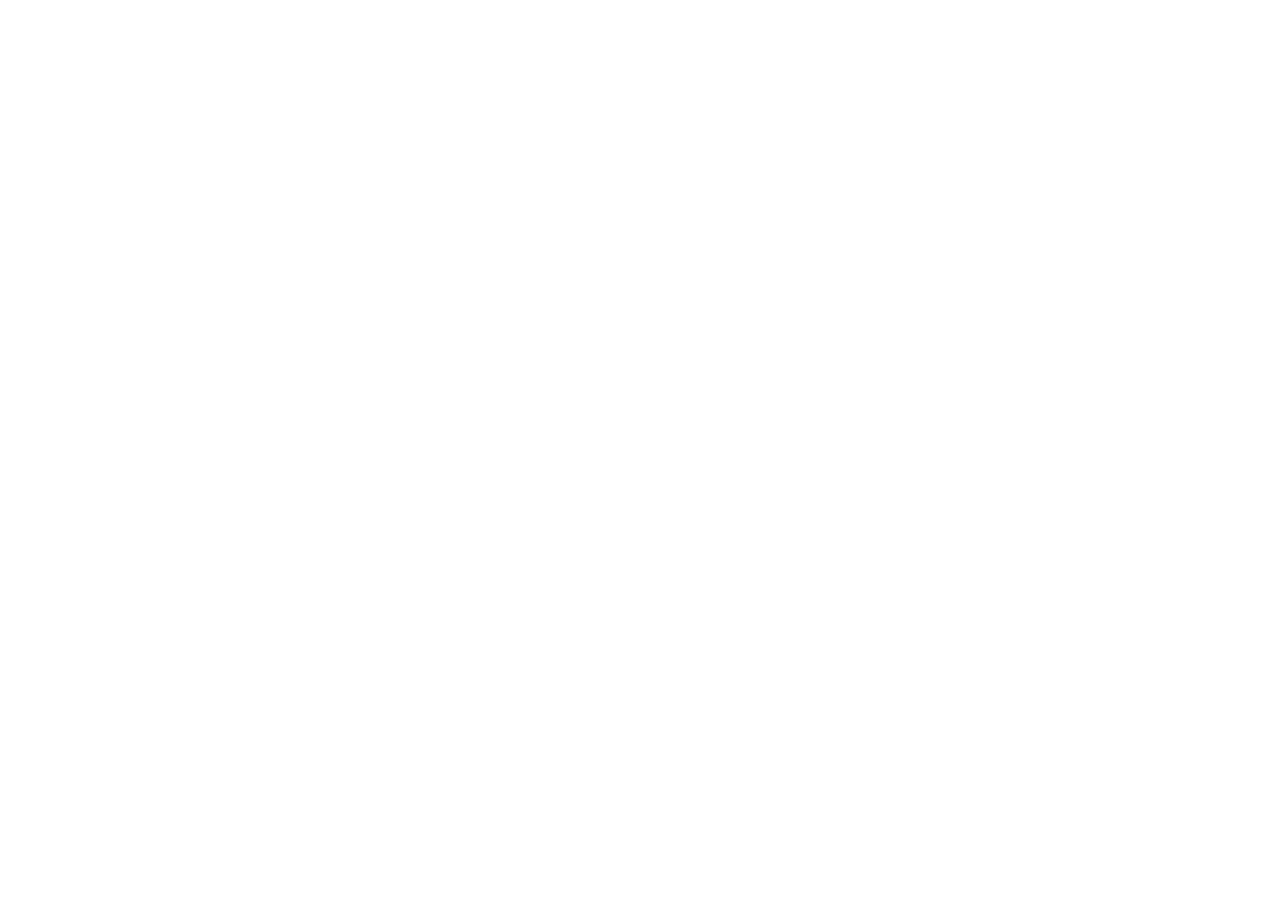
==== login.html @ aea5f0c6 "初始化项目" ====
<!DOCTYPE html>
<html lang="en">

<head>
    <meta charset="UTF-8">
    <meta http-equiv="X-UA-Compatible" content="IE=edge">
    <meta name="viewport" content="width=device-width, initial-scale=1.0">
    <title>登录</title>
</head>

<body>

</body>

</html>
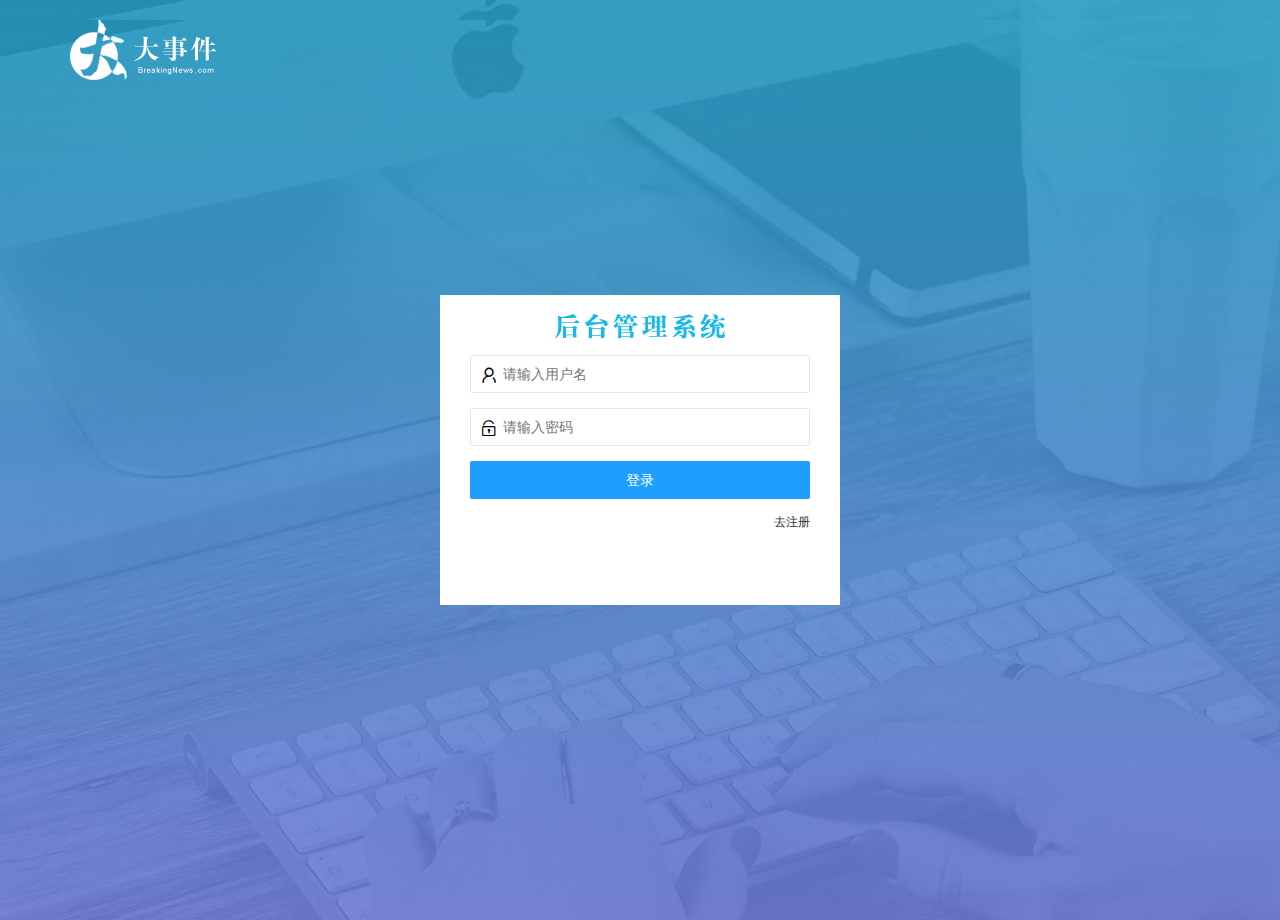
==== commit bdfb23e7: "完成了注册和登录开发" ====
--- a/login.html
+++ b/login.html
@@ -5,11 +5,89 @@
     <meta charset="UTF-8">
     <meta http-equiv="X-UA-Compatible" content="IE=edge">
     <meta name="viewport" content="width=device-width, initial-scale=1.0">
-    <title>登录</title>
+    <title>大事件-登录/注册</title>
+    <!-- 导入 layui 的样式表。就可以使用Layui的组件和样式了 -->
+    <link rel="stylesheet" href="./assets/lib/layui/css/layui.css" />
+    <link rel="stylesheet" href="./assets/css/login.css" />
+
+    <!-- 导入 Layui 的js文件，使得表单项中输入内容不符合要求时，有layui的提示效果。注意导入的顺序，因为login.js是自己的js，可能会用到layui.js中的属性，所以自己的js在最后的导入 -->
+    <script src="./assets/lib/layui/layui.all.js"></script>
+    <script src="./assets/lib/jquery.js"></script>
+    <!-- 导入自己封装的 baseAPI.js  -->
+    <script src="./assets/js/baseAPI.js"></script>
+    <script src="./assets/js/login.js"></script>
 </head>
 
 <body>
+    <!-- 顶部“大事件logo”区 -->
+    <div class="layui-main">
+        <img src="./assets/images/logo.png" alt="" />
+    </div>
 
+    <!-- 登录&注册框 -->
+    <div class="loginAndReg">
+        <!-- 头部“后台管理系统”logo图片 -->
+        <div class="title-box">
+            <img src="./assets/images/login_title.png" alt="">
+        </div>
+
+        <!-- 登录框的div -->
+        <div class="login-box">
+            <!-- 表单区：登录盒子、注册盒子 -->
+            <form class="layui-form" id="form_login">
+                <!-- 用户名 -->
+                <div class="layui-form-item">
+                    <i class="layui-icon layui-icon-username" style="font-size: 18px;"></i>
+                    <input type="text" name="username" required lay-verify="required" placeholder="请输入用户名" class="layui-input">
+                </div>
+                <!-- 密码 -->
+                <div class="layui-form-item">
+                    <i class="layui-icon layui-icon-password" style="font-size: 18px;"></i>
+                    <input type="password" name="password" required lay-verify="required|pwd" placeholder="请输入密码" class="layui-input">
+                </div>
+                <!-- 登录按钮 -->
+                <div class="layui-form-item">
+                    <button class="layui-btn layui-btn-fluid layui-bg-blue" lay-submit lay-filter="formDemo">登录</button>
+                </div>
+                <!-- “去注册”的跳转链接 -->
+                <div class="layui-form-item links">
+                    <a href="javascript:;" class="reg">去注册</a>
+                </div>
+            </form>
+        </div>
+
+        <!-- 注册框的div，默认情况下是隐藏的 -->
+        <div class="register-box">
+            <!-- 表单区：登录盒子、注册盒子 -->
+            <form class="layui-form" id="form_reg">
+                <!-- 用户名 -->
+                <div class="layui-form-item">
+                    <i class="layui-icon layui-icon-username" style="font-size: 18px;"></i>
+                    <input type="text" name="username" required lay-verify="required" placeholder="请输入用户名" class="layui-input">
+                </div>
+                <!-- 密码 -->
+                <div class="layui-form-item">
+                    <i class="layui-icon layui-icon-password" style="font-size: 18px;"></i>
+                    <input type="password" name="password" required lay-verify="required|pwd" placeholder="请输入密码" class="layui-input">
+                </div>
+                <!-- 确认密码 -->
+                <div class="layui-form-item">
+                    <i class="layui-icon layui-icon-password" style="font-size: 18px;"></i>
+                    <input type="password" name="repassword" required lay-verify="required|pwd|repwd" placeholder="请再次输入密码" class="layui-input">
+                </div>
+                <!-- 注册按钮 -->
+                <div class="layui-form-item">
+                    <button class="layui-btn layui-btn-fluid layui-bg-blue" lay-submit lay-filter="formDemo">注册</button>
+                </div>
+                <!-- “去登录”的跳转链接 -->
+                <div class="layui-form-item links">
+                    <a href="javascript:;" class="login">去登录</a>
+                </div>
+            </form>
+        </div>
+
+
+    </div>
 </body>
 
 </html>--- a/assets/lib/layui/css/layui.css
+++ b/assets/lib/layui/css/layui.css
@@ -0,0 +1,2 @@
+/** layui-v2.5.5 MIT License By https://www.layui.com */
+ .layui-inline,img{display:inline-block;vertical-align:middle}h1,h2,h3,h4,h5,h6{font-weight:400}.layui-edge,.layui-header,.layui-inline,.layui-main{position:relative}.layui-body,.layui-edge,.layui-elip{overflow:hidden}.layui-btn,.layui-edge,.layui-inline,img{vertical-align:middle}.layui-btn,.layui-disabled,.layui-icon,.layui-unselect{-moz-user-select:none;-webkit-user-select:none;-ms-user-select:none}.layui-elip,.layui-form-checkbox span,.layui-form-pane .layui-form-label{text-overflow:ellipsis;white-space:nowrap}.layui-breadcrumb,.layui-tree-btnGroup{visibility:hidden}blockquote,body,button,dd,div,dl,dt,form,h1,h2,h3,h4,h5,h6,input,li,ol,p,pre,td,textarea,th,ul{margin:0;padding:0;-webkit-tap-highlight-color:rgba(0,0,0,0)}a:active,a:hover{outline:0}img{border:none}li{list-style:none}table{border-collapse:collapse;border-spacing:0}h4,h5,h6{font-size:100%}button,input,optgroup,option,select,textarea{font-family:inherit;font-size:inherit;font-style:inherit;font-weight:inherit;outline:0}pre{white-space:pre-wrap;white-space:-moz-pre-wrap;white-space:-pre-wrap;white-space:-o-pre-wrap;word-wrap:break-word}body{line-height:24px;font:14px Helvetica Neue,Helvetica,PingFang SC,Tahoma,Arial,sans-serif}hr{height:1px;margin:10px 0;border:0;clear:both}a{color:#333;text-decoration:none}a:hover{color:#777}a cite{font-style:normal;*cursor:pointer}.layui-border-box,.layui-border-box *{box-sizing:border-box}.layui-box,.layui-box *{box-sizing:content-box}.layui-clear{clear:both;*zoom:1}.layui-clear:after{content:'\20';clear:both;*zoom:1;display:block;height:0}.layui-inline{*display:inline;*zoom:1}.layui-edge{display:inline-block;width:0;height:0;border-width:6px;border-style:dashed;border-color:transparent}.layui-edge-top{top:-4px;border-bottom-color:#999;border-bottom-style:solid}.layui-edge-right{border-left-color:#999;border-left-style:solid}.layui-edge-bottom{top:2px;border-top-color:#999;border-top-style:solid}.layui-edge-left{border-right-color:#999;border-right-style:solid}.layui-disabled,.layui-disabled:hover{color:#d2d2d2!important;cursor:not-allowed!important}.layui-circle{border-radius:100%}.layui-show{display:block!important}.layui-hide{display:none!important}@font-face{font-family:layui-icon;src:url(../font/iconfont.eot?v=250);src:url(../font/iconfont.eot?v=250#iefix) format('embedded-opentype'),url(../font/iconfont.woff2?v=250) format('woff2'),url(../font/iconfont.woff?v=250) format('woff'),url(../font/iconfont.ttf?v=250) format('truetype'),url(../font/iconfont.svg?v=250#layui-icon) format('svg')}.layui-icon{font-family:layui-icon!important;font-size:16px;font-style:normal;-webkit-font-smoothing:antialiased;-moz-osx-font-smoothing:grayscale}.layui-icon-reply-fill:before{content:"\e611"}.layui-icon-set-fill:before{content:"\e614"}.layui-icon-menu-fill:before{content:"\e60f"}.layui-icon-search:before{content:"\e615"}.layui-icon-share:before{content:"\e641"}.layui-icon-set-sm:before{content:"\e620"}.layui-icon-engine:before{content:"\e628"}.layui-icon-close:before{content:"\1006"}.layui-icon-close-fill:before{content:"\1007"}.layui-icon-chart-screen:before{content:"\e629"}.layui-icon-star:before{content:"\e600"}.layui-icon-circle-dot:before{content:"\e617"}.layui-icon-chat:before{content:"\e606"}.layui-icon-release:before{content:"\e609"}.layui-icon-list:before{content:"\e60a"}.layui-icon-chart:before{content:"\e62c"}.layui-icon-ok-circle:before{content:"\1005"}.layui-icon-layim-theme:before{content:"\e61b"}.layui-icon-table:before{content:"\e62d"}.layui-icon-right:before{content:"\e602"}.layui-icon-left:before{content:"\e603"}.layui-icon-cart-simple:before{content:"\e698"}.layui-icon-face-cry:before{content:"\e69c"}.layui-icon-face-smile:before{content:"\e6af"}.layui-icon-survey:before{content:"\e6b2"}.layui-icon-tree:before{content:"\e62e"}.layui-icon-upload-circle:before{content:"\e62f"}.layui-icon-add-circle:before{content:"\e61f"}.layui-icon-download-circle:before{content:"\e601"}.layui-icon-templeate-1:before{content:"\e630"}.layui-icon-util:before{content:"\e631"}.layui-icon-face-surprised:before{content:"\e664"}.layui-icon-edit:before{content:"\e642"}.layui-icon-speaker:before{content:"\e645"}.layui-icon-down:before{content:"\e61a"}.layui-icon-file:before{content:"\e621"}.layui-icon-layouts:before{content:"\e632"}.layui-icon-rate-half:before{content:"\e6c9"}.layui-icon-add-circle-fine:before{content:"\e608"}.layui-icon-prev-circle:before{content:"\e633"}.layui-icon-read:before{content:"\e705"}.layui-icon-404:before{content:"\e61c"}.layui-icon-carousel:before{content:"\e634"}.layui-icon-help:before{content:"\e607"}.layui-icon-code-circle:before{content:"\e635"}.layui-icon-water:before{content:"\e636"}.layui-icon-username:before{content:"\e66f"}.layui-icon-find-fill:before{content:"\e670"}.layui-icon-about:before{content:"\e60b"}.layui-icon-location:before{content:"\e715"}.layui-icon-up:before{content:"\e619"}.layui-icon-pause:before{content:"\e651"}.layui-icon-date:before{content:"\e637"}.layui-icon-layim-uploadfile:before{content:"\e61d"}.layui-icon-delete:before{content:"\e640"}.layui-icon-play:before{content:"\e652"}.layui-icon-top:before{content:"\e604"}.layui-icon-friends:before{content:"\e612"}.layui-icon-refresh-3:before{content:"\e9aa"}.layui-icon-ok:before{content:"\e605"}.layui-icon-layer:before{content:"\e638"}.layui-icon-face-smile-fine:before{content:"\e60c"}.layui-icon-dollar:before{content:"\e659"}.layui-icon-group:before{content:"\e613"}.layui-icon-layim-download:before{content:"\e61e"}.layui-icon-picture-fine:before{content:"\e60d"}.layui-icon-link:before{content:"\e64c"}.layui-icon-diamond:before{content:"\e735"}.layui-icon-log:before{content:"\e60e"}.layui-icon-rate-solid:before{content:"\e67a"}.layui-icon-fonts-del:before{content:"\e64f"}.layui-icon-unlink:before{content:"\e64d"}.layui-icon-fonts-clear:before{content:"\e639"}.layui-icon-triangle-r:before{content:"\e623"}.layui-icon-circle:before{content:"\e63f"}.layui-icon-radio:before{content:"\e643"}.layui-icon-align-center:before{content:"\e647"}.layui-icon-align-right:before{content:"\e648"}.layui-icon-align-left:before{content:"\e649"}.layui-icon-loading-1:before{content:"\e63e"}.layui-icon-return:before{content:"\e65c"}.layui-icon-fonts-strong:before{content:"\e62b"}.layui-icon-upload:before{content:"\e67c"}.layui-icon-dialogue:before{content:"\e63a"}.layui-icon-video:before{content:"\e6ed"}.layui-icon-headset:before{content:"\e6fc"}.layui-icon-cellphone-fine:before{content:"\e63b"}.layui-icon-add-1:before{content:"\e654"}.layui-icon-face-smile-b:before{content:"\e650"}.layui-icon-fonts-html:before{content:"\e64b"}.layui-icon-form:before{content:"\e63c"}.layui-icon-cart:before{content:"\e657"}.layui-icon-camera-fill:before{content:"\e65d"}.layui-icon-tabs:before{content:"\e62a"}.layui-icon-fonts-code:before{content:"\e64e"}.layui-icon-fire:before{content:"\e756"}.layui-icon-set:before{content:"\e716"}.layui-icon-fonts-u:before{content:"\e646"}.layui-icon-triangle-d:before{content:"\e625"}.layui-icon-tips:before{content:"\e702"}.layui-icon-picture:before{content:"\e64a"}.layui-icon-more-vertical:before{content:"\e671"}.layui-icon-flag:before{content:"\e66c"}.layui-icon-loading:before{content:"\e63d"}.layui-icon-fonts-i:before{content:"\e644"}.layui-icon-refresh-1:before{content:"\e666"}.layui-icon-rmb:before{content:"\e65e"}.layui-icon-home:before{content:"\e68e"}.layui-icon-user:before{content:"\e770"}.layui-icon-notice:before{content:"\e667"}.layui-icon-login-weibo:before{content:"\e675"}.layui-icon-voice:before{content:"\e688"}.layui-icon-upload-drag:before{content:"\e681"}.layui-icon-login-qq:before{content:"\e676"}.layui-icon-snowflake:before{content:"\e6b1"}.layui-icon-file-b:before{content:"\e655"}.layui-icon-template:before{content:"\e663"}.layui-icon-auz:before{content:"\e672"}.layui-icon-console:before{content:"\e665"}.layui-icon-app:before{content:"\e653"}.layui-icon-prev:before{content:"\e65a"}.layui-icon-website:before{content:"\e7ae"}.layui-icon-next:before{content:"\e65b"}.layui-icon-component:before{content:"\e857"}.layui-icon-more:before{content:"\e65f"}.layui-icon-login-wechat:before{content:"\e677"}.layui-icon-shrink-right:before{content:"\e668"}.layui-icon-spread-left:before{content:"\e66b"}.layui-icon-camera:before{content:"\e660"}.layui-icon-note:before{content:"\e66e"}.layui-icon-refresh:before{content:"\e669"}.layui-icon-female:before{content:"\e661"}.layui-icon-male:before{content:"\e662"}.layui-icon-password:before{content:"\e673"}.layui-icon-senior:before{content:"\e674"}.layui-icon-theme:before{content:"\e66a"}.layui-icon-tread:before{content:"\e6c5"}.layui-icon-praise:before{content:"\e6c6"}.layui-icon-star-fill:before{content:"\e658"}.layui-icon-rate:before{content:"\e67b"}.layui-icon-template-1:before{content:"\e656"}.layui-icon-vercode:before{content:"\e679"}.layui-icon-cellphone:before{content:"\e678"}.layui-icon-screen-full:before{content:"\e622"}.layui-icon-screen-restore:before{content:"\e758"}.layui-icon-cols:before{content:"\e610"}.layui-icon-export:before{content:"\e67d"}.layui-icon-print:before{content:"\e66d"}.layui-icon-slider:before{content:"\e714"}.layui-icon-addition:before{content:"\e624"}.layui-icon-subtraction:before{content:"\e67e"}.layui-icon-service:before{content:"\e626"}.layui-icon-transfer:before{content:"\e691"}.layui-main{width:1140px;margin:0 auto}.layui-header{z-index:1000;height:60px}.layui-header a:hover{transition:all .5s;-webkit-transition:all .5s}.layui-side{position:fixed;left:0;top:0;bottom:0;z-index:999;width:200px;overflow-x:hidden}.layui-side-scroll{position:relative;width:220px;height:100%;overflow-x:hidden}.layui-body{position:absolute;left:200px;right:0;top:0;bottom:0;z-index:998;width:auto;overflow-y:auto;box-sizing:border-box}.layui-layout-body{overflow:hidden}.layui-layout-admin .layui-header{background-color:#23262E}.layui-layout-admin .layui-side{top:60px;width:200px;overflow-x:hidden}.layui-layout-admin .layui-body{position:fixed;top:60px;bottom:44px}.layui-layout-admin .layui-main{width:auto;margin:0 15px}.layui-layout-admin .layui-footer{position:fixed;left:200px;right:0;bottom:0;height:44px;line-height:44px;padding:0 15px;background-color:#eee}.layui-layout-admin .layui-logo{position:absolute;left:0;top:0;width:200px;height:100%;line-height:60px;text-align:center;color:#009688;font-size:16px}.layui-layout-admin .layui-header .layui-nav{background:0 0}.layui-layout-left{position:absolute!important;left:200px;top:0}.layui-layout-right{position:absolute!important;right:0;top:0}.layui-container{position:relative;margin:0 auto;padding:0 15px;box-sizing:border-box}.layui-fluid{position:relative;margin:0 auto;padding:0 15px}.layui-row:after,.layui-row:before{content:'';display:block;clear:both}.layui-col-lg1,.layui-col-lg10,.layui-col-lg11,.layui-col-lg12,.layui-col-lg2,.layui-col-lg3,.layui-col-lg4,.layui-col-lg5,.layui-col-lg6,.layui-col-lg7,.layui-col-lg8,.layui-col-lg9,.layui-col-md1,.layui-col-md10,.layui-col-md11,.layui-col-md12,.layui-col-md2,.layui-col-md3,.layui-col-md4,.layui-col-md5,.layui-col-md6,.layui-col-md7,.layui-col-md8,.layui-col-md9,.layui-col-sm1,.layui-col-sm10,.layui-col-sm11,.layui-col-sm12,.layui-col-sm2,.layui-col-sm3,.layui-col-sm4,.layui-col-sm5,.layui-col-sm6,.layui-col-sm7,.layui-col-sm8,.layui-col-sm9,.layui-col-xs1,.layui-col-xs10,.layui-col-xs11,.layui-col-xs12,.layui-col-xs2,.layui-col-xs3,.layui-col-xs4,.layui-col-xs5,.layui-col-xs6,.layui-col-xs7,.layui-col-xs8,.layui-col-xs9{position:relative;display:block;box-sizing:border-box}.layui-col-xs1,.layui-col-xs10,.layui-col-xs11,.layui-col-xs12,.layui-col-xs2,.layui-col-xs3,.layui-col-xs4,.layui-col-xs5,.layui-col-xs6,.layui-col-xs7,.layui-col-xs8,.layui-col-xs9{float:left}.layui-col-xs1{width:8.33333333%}.layui-col-xs2{width:16.66666667%}.layui-col-xs3{width:25%}.layui-col-xs4{width:33.33333333%}.layui-col-xs5{width:41.66666667%}.layui-col-xs6{width:50%}.layui-col-xs7{width:58.33333333%}.layui-col-xs8{width:66.66666667%}.layui-col-xs9{width:75%}.layui-col-xs10{width:83.33333333%}.layui-col-xs11{width:91.66666667%}.layui-col-xs12{width:100%}.layui-col-xs-offset1{margin-left:8.33333333%}.layui-col-xs-offset2{margin-left:16.66666667%}.layui-col-xs-offset3{margin-left:25%}.layui-col-xs-offset4{margin-left:33.33333333%}.layui-col-xs-offset5{margin-left:41.66666667%}.layui-col-xs-offset6{margin-left:50%}.layui-col-xs-offset7{margin-left:58.33333333%}.layui-col-xs-offset8{margin-left:66.66666667%}.layui-col-xs-offset9{margin-left:75%}.layui-col-xs-offset10{margin-left:83.33333333%}.layui-col-xs-offset11{margin-left:91.66666667%}.layui-col-xs-offset12{margin-left:100%}@media screen and (max-width:768px){.layui-hide-xs{display:none!important}.layui-show-xs-block{display:block!important}.layui-show-xs-inline{display:inline!important}.layui-show-xs-inline-block{display:inline-block!important}}@media screen and (min-width:768px){.layui-container{width:750px}.layui-hide-sm{display:none!important}.layui-show-sm-block{display:block!important}.layui-show-sm-inline{display:inline!important}.layui-show-sm-inline-block{display:inline-block!important}.layui-col-sm1,.layui-col-sm10,.layui-col-sm11,.layui-col-sm12,.layui-col-sm2,.layui-col-sm3,.layui-col-sm4,.layui-col-sm5,.layui-col-sm6,.layui-col-sm7,.layui-col-sm8,.layui-col-sm9{float:left}.layui-col-sm1{width:8.33333333%}.layui-col-sm2{width:16.66666667%}.layui-col-sm3{width:25%}.layui-col-sm4{width:33.33333333%}.layui-col-sm5{width:41.66666667%}.layui-col-sm6{width:50%}.layui-col-sm7{width:58.33333333%}.layui-col-sm8{width:66.66666667%}.layui-col-sm9{width:75%}.layui-col-sm10{width:83.33333333%}.layui-col-sm11{width:91.66666667%}.layui-col-sm12{width:100%}.layui-col-sm-offset1{margin-left:8.33333333%}.layui-col-sm-offset2{margin-left:16.66666667%}.layui-col-sm-offset3{margin-left:25%}.layui-col-sm-offset4{margin-left:33.33333333%}.layui-col-sm-offset5{margin-left:41.66666667%}.layui-col-sm-offset6{margin-left:50%}.layui-col-sm-offset7{margin-left:58.33333333%}.layui-col-sm-offset8{margin-left:66.66666667%}.layui-col-sm-offset9{margin-left:75%}.layui-col-sm-offset10{margin-left:83.33333333%}.layui-col-sm-offset11{margin-left:91.66666667%}.layui-col-sm-offset12{margin-left:100%}}@media screen and (min-width:992px){.layui-container{width:970px}.layui-hide-md{display:none!important}.layui-show-md-block{display:block!important}.layui-show-md-inline{display:inline!important}.layui-show-md-inline-block{display:inline-block!important}.layui-col-md1,.layui-col-md10,.layui-col-md11,.layui-col-md12,.layui-col-md2,.layui-col-md3,.layui-col-md4,.layui-col-md5,.layui-col-md6,.layui-col-md7,.layui-col-md8,.layui-col-md9{float:left}.layui-col-md1{width:8.33333333%}.layui-col-md2{width:16.66666667%}.layui-col-md3{width:25%}.layui-col-md4{width:33.33333333%}.layui-col-md5{width:41.66666667%}.layui-col-md6{width:50%}.layui-col-md7{width:58.33333333%}.layui-col-md8{width:66.66666667%}.layui-col-md9{width:75%}.layui-col-md10{width:83.33333333%}.layui-col-md11{width:91.66666667%}.layui-col-md12{width:100%}.layui-col-md-offset1{margin-left:8.33333333%}.layui-col-md-offset2{margin-left:16.66666667%}.layui-col-md-offset3{margin-left:25%}.layui-col-md-offset4{margin-left:33.33333333%}.layui-col-md-offset5{margin-left:41.66666667%}.layui-col-md-offset6{margin-left:50%}.layui-col-md-offset7{margin-left:58.33333333%}.layui-col-md-offset8{margin-left:66.66666667%}.layui-col-md-offset9{margin-left:75%}.layui-col-md-offset10{margin-left:83.33333333%}.layui-col-md-offset11{margin-left:91.66666667%}.layui-col-md-offset12{margin-left:100%}}@media screen and (min-width:1200px){.layui-container{width:1170px}.layui-hide-lg{display:none!important}.layui-show-lg-block{display:block!important}.layui-show-lg-inline{display:inline!important}.layui-show-lg-inline-block{display:inline-block!important}.layui-col-lg1,.layui-col-lg10,.layui-col-lg11,.layui-col-lg12,.layui-col-lg2,.layui-col-lg3,.layui-col-lg4,.layui-col-lg5,.layui-col-lg6,.layui-col-lg7,.layui-col-lg8,.layui-col-lg9{float:left}.layui-col-lg1{width:8.33333333%}.layui-col-lg2{width:16.66666667%}.layui-col-lg3{width:25%}.layui-col-lg4{width:33.33333333%}.layui-col-lg5{width:41.66666667%}.layui-col-lg6{width:50%}.layui-col-lg7{width:58.33333333%}.layui-col-lg8{width:66.66666667%}.layui-col-lg9{width:75%}.layui-col-lg10{width:83.33333333%}.layui-col-lg11{width:91.66666667%}.layui-col-lg12{width:100%}.layui-col-lg-offset1{margin-left:8.33333333%}.layui-col-lg-offset2{margin-left:16.66666667%}.layui-col-lg-offset3{margin-left:25%}.layui-col-lg-offset4{margin-left:33.33333333%}.layui-col-lg-offset5{margin-left:41.66666667%}.layui-col-lg-offset6{margin-left:50%}.layui-col-lg-offset7{margin-left:58.33333333%}.layui-col-lg-offset8{margin-left:66.66666667%}.layui-col-lg-offset9{margin-left:75%}.layui-col-lg-offset10{margin-left:83.33333333%}.layui-col-lg-offset11{margin-left:91.66666667%}.layui-col-lg-offset12{margin-left:100%}}.layui-col-space1{margin:-.5px}.layui-col-space1>*{padding:.5px}.layui-col-space3{margin:-1.5px}.layui-col-space3>*{padding:1.5px}.layui-col-space5{margin:-2.5px}.layui-col-space5>*{padding:2.5px}.layui-col-space8{margin:-3.5px}.layui-col-space8>*{padding:3.5px}.layui-col-space10{margin:-5px}.layui-col-space10>*{padding:5px}.layui-col-space12{margin:-6px}.layui-col-space12>*{padding:6px}.layui-col-space15{margin:-7.5px}.layui-col-space15>*{padding:7.5px}.layui-col-space18{margin:-9px}.layui-col-space18>*{padding:9px}.layui-col-space20{margin:-10px}.layui-col-space20>*{padding:10px}.layui-col-space22{margin:-11px}.layui-col-space22>*{padding:11px}.layui-col-space25{margin:-12.5px}.layui-col-space25>*{padding:12.5px}.layui-col-space30{margin:-15px}.layui-col-space30>*{padding:15px}.layui-btn,.layui-input,.layui-select,.layui-textarea,.layui-upload-button{outline:0;-webkit-appearance:none;transition:all .3s;-webkit-transition:all .3s;box-sizing:border-box}.layui-elem-quote{margin-bottom:10px;padding:15px;line-height:22px;border-left:5px solid #009688;border-radius:0 2px 2px 0;background-color:#f2f2f2}.layui-quote-nm{border-style:solid;border-width:1px 1px 1px 5px;background:0 0}.layui-elem-field{margin-bottom:10px;padding:0;border-width:1px;border-style:solid}.layui-elem-field legend{margin-left:20px;padding:0 10px;font-size:20px;font-weight:300}.layui-field-title{margin:10px 0 20px;border-width:1px 0 0}.layui-field-box{padding:10px 15px}.layui-field-title .layui-field-box{padding:10px 0}.layui-progress{position:relative;height:6px;border-radius:20px;background-color:#e2e2e2}.layui-progress-bar{position:absolute;left:0;top:0;width:0;max-width:100%;height:6px;border-radius:20px;text-align:right;background-color:#5FB878;transition:all .3s;-webkit-transition:all .3s}.layui-progress-big,.layui-progress-big .layui-progress-bar{height:18px;line-height:18px}.layui-progress-text{position:relative;top:-20px;line-height:18px;font-size:12px;color:#666}.layui-progress-big .layui-progress-text{position:static;padding:0 10px;color:#fff}.layui-collapse{border-width:1px;border-style:solid;border-radius:2px}.layui-colla-content,.layui-colla-item{border-top-width:1px;border-top-style:solid}.layui-colla-item:first-child{border-top:none}.layui-colla-title{position:relative;height:42px;line-height:42px;padding:0 15px 0 35px;color:#333;background-color:#f2f2f2;cursor:pointer;font-size:14px;overflow:hidden}.layui-colla-content{display:none;padding:10px 15px;line-height:22px;color:#666}.layui-colla-icon{position:absolute;left:15px;top:0;font-size:14px}.layui-card{margin-bottom:15px;border-radius:2px;background-color:#fff;box-shadow:0 1px 2px 0 rgba(0,0,0,.05)}.layui-card:last-child{margin-bottom:0}.layui-card-header{position:relative;height:42px;line-height:42px;padding:0 15px;border-bottom:1px solid #f6f6f6;color:#333;border-radius:2px 2px 0 0;font-size:14px}.layui-bg-black,.layui-bg-blue,.layui-bg-cyan,.layui-bg-green,.layui-bg-orange,.layui-bg-red{color:#fff!important}.layui-card-body{position:relative;padding:10px 15px;line-height:24px}.layui-card-body[pad15]{padding:15px}.layui-card-body[pad20]{padding:20px}.layui-card-body .layui-table{margin:5px 0}.layui-card .layui-tab{margin:0}.layui-panel-window{position:relative;padding:15px;border-radius:0;border-top:5px solid #E6E6E6;background-color:#fff}.layui-auxiliar-moving{position:fixed;left:0;right:0;top:0;bottom:0;width:100%;height:100%;background:0 0;z-index:9999999999}.layui-form-label,.layui-form-mid,.layui-form-select,.layui-input-block,.layui-input-inline,.layui-textarea{position:relative}.layui-bg-red{background-color:#FF5722!important}.layui-bg-orange{background-color:#FFB800!important}.layui-bg-green{background-color:#009688!important}.layui-bg-cyan{background-color:#2F4056!important}.layui-bg-blue{background-color:#1E9FFF!important}.layui-bg-black{background-color:#393D49!important}.layui-bg-gray{background-color:#eee!important;color:#666!important}.layui-badge-rim,.layui-colla-content,.layui-colla-item,.layui-collapse,.layui-elem-field,.layui-form-pane .layui-form-item[pane],.layui-form-pane .layui-form-label,.layui-input,.layui-layedit,.layui-layedit-tool,.layui-quote-nm,.layui-select,.layui-tab-bar,.layui-tab-card,.layui-tab-title,.layui-tab-title .layui-this:after,.layui-textarea{border-color:#e6e6e6}.layui-timeline-item:before,hr{background-color:#e6e6e6}.layui-text{line-height:22px;font-size:14px;color:#666}.layui-text h1,.layui-text h2,.layui-text h3{font-weight:500;color:#333}.layui-text h1{font-size:30px}.layui-text h2{font-size:24px}.layui-text h3{font-size:18px}.layui-text a:not(.layui-btn){color:#01AAED}.layui-text a:not(.layui-btn):hover{text-decoration:underline}.layui-text ul{padding:5px 0 5px 15px}.layui-text ul li{margin-top:5px;list-style-type:disc}.layui-text em,.layui-word-aux{color:#999!important;padding:0 5px!important}.layui-btn{display:inline-block;height:38px;line-height:38px;padding:0 18px;background-color:#009688;color:#fff;white-space:nowrap;text-align:center;font-size:14px;border:none;border-radius:2px;cursor:pointer}.layui-btn:hover{opacity:.8;filter:alpha(opacity=80);color:#fff}.layui-btn:active{opacity:1;filter:alpha(opacity=100)}.layui-btn+.layui-btn{margin-left:10px}.layui-btn-container{font-size:0}.layui-btn-container .layui-btn{margin-right:10px;margin-bottom:10px}.layui-btn-container .layui-btn+.layui-btn{margin-left:0}.layui-table .layui-btn-container .layui-btn{margin-bottom:9px}.layui-btn-radius{border-radius:100px}.layui-btn .layui-icon{margin-right:3px;font-size:18px;vertical-align:bottom;vertical-align:middle\9}.layui-btn-primary{border:1px solid #C9C9C9;background-color:#fff;color:#555}.layui-btn-primary:hover{border-color:#009688;color:#333}.layui-btn-normal{background-color:#1E9FFF}.layui-btn-warm{background-color:#FFB800}.layui-btn-danger{background-color:#FF5722}.layui-btn-checked{background-color:#5FB878}.layui-btn-disabled,.layui-btn-disabled:active,.layui-btn-disabled:hover{border:1px solid #e6e6e6;background-color:#FBFBFB;color:#C9C9C9;cursor:not-allowed;opacity:1}.layui-btn-lg{height:44px;line-height:44px;padding:0 25px;font-size:16px}.layui-btn-sm{height:30px;line-height:30px;padding:0 10px;font-size:12px}.layui-btn-sm i{font-size:16px!important}.layui-btn-xs{height:22px;line-height:22px;padding:0 5px;font-size:12px}.layui-btn-xs i{font-size:14px!important}.layui-btn-group{display:inline-block;vertical-align:middle;font-size:0}.layui-btn-group .layui-btn{margin-left:0!important;margin-right:0!important;border-left:1px solid rgba(255,255,255,.5);border-radius:0}.layui-btn-group .layui-btn-primary{border-left:none}.layui-btn-group .layui-btn-primary:hover{border-color:#C9C9C9;color:#009688}.layui-btn-group .layui-btn:first-child{border-left:none;border-radius:2px 0 0 2px}.layui-btn-group .layui-btn-primary:first-child{border-left:1px solid #c9c9c9}.layui-btn-group .layui-btn:last-child{border-radius:0 2px 2px 0}.layui-btn-group .layui-btn+.layui-btn{margin-left:0}.layui-btn-group+.layui-btn-group{margin-left:10px}.layui-btn-fluid{width:100%}.layui-input,.layui-select,.layui-textarea{height:38px;line-height:1.3;line-height:38px\9;border-width:1px;border-style:solid;background-color:#fff;border-radius:2px}.layui-input::-webkit-input-placeholder,.layui-select::-webkit-input-placeholder,.layui-textarea::-webkit-input-placeholder{line-height:1.3}.layui-input,.layui-textarea{display:block;width:100%;padding-left:10px}.layui-input:hover,.layui-textarea:hover{border-color:#D2D2D2!important}.layui-input:focus,.layui-textarea:focus{border-color:#C9C9C9!important}.layui-textarea{min-height:100px;height:auto;line-height:20px;padding:6px 10px;resize:vertical}.layui-select{padding:0 10px}.layui-form input[type=checkbox],.layui-form input[type=radio],.layui-form select{display:none}.layui-form [lay-ignore]{display:initial}.layui-form-item{margin-bottom:15px;clear:both;*zoom:1}.layui-form-item:after{content:'\20';clear:both;*zoom:1;display:block;height:0}.layui-form-label{float:left;display:block;padding:9px 15px;width:80px;font-weight:400;line-height:20px;text-align:right}.layui-form-label-col{display:block;float:none;padding:9px 0;line-height:20px;text-align:left}.layui-form-item .layui-inline{margin-bottom:5px;margin-right:10px}.layui-input-block{margin-left:110px;min-height:36px}.layui-input-inline{display:inline-block;vertical-align:middle}.layui-form-item .layui-input-inline{float:left;width:190px;margin-right:10px}.layui-form-text .layui-input-inline{width:auto}.layui-form-mid{float:left;display:block;padding:9px 0!important;line-height:20px;margin-right:10px}.layui-form-danger+.layui-form-select .layui-input,.layui-form-danger:focus{border-color:#FF5722!important}.layui-form-select .layui-input{padding-right:30px;cursor:pointer}.layui-form-select .layui-edge{position:absolute;right:10px;top:50%;margin-top:-3px;cursor:pointer;border-width:6px;border-top-color:#c2c2c2;border-top-style:solid;transition:all .3s;-webkit-transition:all .3s}.layui-form-select dl{display:none;position:absolute;left:0;top:42px;padding:5px 0;z-index:899;min-width:100%;border:1px solid #d2d2d2;max-height:300px;overflow-y:auto;background-color:#fff;border-radius:2px;box-shadow:0 2px 4px rgba(0,0,0,.12);box-sizing:border-box}.layui-form-select dl dd,.layui-form-select dl dt{padding:0 10px;line-height:36px;white-space:nowrap;overflow:hidden;text-overflow:ellipsis}.layui-form-select dl dt{font-size:12px;color:#999}.layui-form-select dl dd{cursor:pointer}.layui-form-select dl dd:hover{background-color:#f2f2f2;-webkit-transition:.5s all;transition:.5s all}.layui-form-select .layui-select-group dd{padding-left:20px}.layui-form-select dl dd.layui-select-tips{padding-left:10px!important;color:#999}.layui-form-select dl dd.layui-this{background-color:#5FB878;color:#fff}.layui-form-checkbox,.layui-form-select dl dd.layui-disabled{background-color:#fff}.layui-form-selected dl{display:block}.layui-form-checkbox,.layui-form-checkbox *,.layui-form-switch{display:inline-block;vertical-align:middle}.layui-form-selected .layui-edge{margin-top:-9px;-webkit-transform:rotate(180deg);transform:rotate(180deg);margin-top:-3px\9}:root .layui-form-selected .layui-edge{margin-top:-9px\0/IE9}.layui-form-selectup dl{top:auto;bottom:42px}.layui-select-none{margin:5px 0;text-align:center;color:#999}.layui-select-disabled .layui-disabled{border-color:#eee!important}.layui-select-disabled .layui-edge{border-top-color:#d2d2d2}.layui-form-checkbox{position:relative;height:30px;line-height:30px;margin-right:10px;padding-right:30px;cursor:pointer;font-size:0;-webkit-transition:.1s linear;transition:.1s linear;box-sizing:border-box}.layui-form-checkbox span{padding:0 10px;height:100%;font-size:14px;border-radius:2px 0 0 2px;background-color:#d2d2d2;color:#fff;overflow:hidden}.layui-form-checkbox:hover span{background-color:#c2c2c2}.layui-form-checkbox i{position:absolute;right:0;top:0;width:30px;height:28px;border:1px solid #d2d2d2;border-left:none;border-radius:0 2px 2px 0;color:#fff;font-size:20px;text-align:center}.layui-form-checkbox:hover i{border-color:#c2c2c2;color:#c2c2c2}.layui-form-checked,.layui-form-checked:hover{border-color:#5FB878}.layui-form-checked span,.layui-form-checked:hover span{background-color:#5FB878}.layui-form-checked i,.layui-form-checked:hover i{color:#5FB878}.layui-form-item .layui-form-checkbox{margin-top:4px}.layui-form-checkbox[lay-skin=primary]{height:auto!important;line-height:normal!important;min-width:18px;min-height:18px;border:none!important;margin-right:0;padding-left:28px;padding-right:0;background:0 0}.layui-form-checkbox[lay-skin=primary] span{padding-left:0;padding-right:15px;line-height:18px;background:0 0;color:#666}.layui-form-checkbox[lay-skin=primary] i{right:auto;left:0;width:16px;height:16px;line-height:16px;border:1px solid #d2d2d2;font-size:12px;border-radius:2px;background-color:#fff;-webkit-transition:.1s linear;transition:.1s linear}.layui-form-checkbox[lay-skin=primary]:hover i{border-color:#5FB878;color:#fff}.layui-form-checked[lay-skin=primary] i{border-color:#5FB878!important;background-color:#5FB878;color:#fff}.layui-checkbox-disbaled[lay-skin=primary] span{background:0 0!important;color:#c2c2c2}.layui-checkbox-disbaled[lay-skin=primary]:hover i{border-color:#d2d2d2}.layui-form-item .layui-form-checkbox[lay-skin=primary]{margin-top:10px}.layui-form-switch{position:relative;height:22px;line-height:22px;min-width:35px;padding:0 5px;margin-top:8px;border:1px solid #d2d2d2;border-radius:20px;cursor:pointer;background-color:#fff;-webkit-transition:.1s linear;transition:.1s linear}.layui-form-switch i{position:absolute;left:5px;top:3px;width:16px;height:16px;border-radius:20px;background-color:#d2d2d2;-webkit-transition:.1s linear;transition:.1s linear}.layui-form-switch em{position:relative;top:0;width:25px;margin-left:21px;padding:0!important;text-align:center!important;color:#999!important;font-style:normal!important;font-size:12px}.layui-form-onswitch{border-color:#5FB878;background-color:#5FB878}.layui-checkbox-disbaled,.layui-checkbox-disbaled i{border-color:#e2e2e2!important}.layui-form-onswitch i{left:100%;margin-left:-21px;background-color:#fff}.layui-form-onswitch em{margin-left:5px;margin-right:21px;color:#fff!important}.layui-checkbox-disbaled span{background-color:#e2e2e2!important}.layui-checkbox-disbaled:hover i{color:#fff!important}[lay-radio]{display:none}.layui-form-radio,.layui-form-radio *{display:inline-block;vertical-align:middle}.layui-form-radio{line-height:28px;margin:6px 10px 0 0;padding-right:10px;cursor:pointer;font-size:0}.layui-form-radio *{font-size:14px}.layui-form-radio>i{margin-right:8px;font-size:22px;color:#c2c2c2}.layui-form-radio>i:hover,.layui-form-radioed>i{color:#5FB878}.layui-radio-disbaled>i{color:#e2e2e2!important}.layui-form-pane .layui-form-label{width:110px;padding:8px 15px;height:38px;line-height:20px;border-width:1px;border-style:solid;border-radius:2px 0 0 2px;text-align:center;background-color:#FBFBFB;overflow:hidden;box-sizing:border-box}.layui-form-pane .layui-input-inline{margin-left:-1px}.layui-form-pane .layui-input-block{margin-left:110px;left:-1px}.layui-form-pane .layui-input{border-radius:0 2px 2px 0}.layui-form-pane .layui-form-text .layui-form-label{float:none;width:100%;border-radius:2px;box-sizing:border-box;text-align:left}.layui-form-pane .layui-form-text .layui-input-inline{display:block;margin:0;top:-1px;clear:both}.layui-form-pane .layui-form-text .layui-input-block{margin:0;left:0;top:-1px}.layui-form-pane .layui-form-text .layui-textarea{min-height:100px;border-radius:0 0 2px 2px}.layui-form-pane .layui-form-checkbox{margin:4px 0 4px 10px}.layui-form-pane .layui-form-radio,.layui-form-pane .layui-form-switch{margin-top:6px;margin-left:10px}.layui-form-pane .layui-form-item[pane]{position:relative;border-width:1px;border-style:solid}.layui-form-pane .layui-form-item[pane] .layui-form-label{position:absolute;left:0;top:0;height:100%;border-width:0 1px 0 0}.layui-form-pane .layui-form-item[pane] .layui-input-inline{margin-left:110px}@media screen and (max-width:450px){.layui-form-item .layui-form-label{text-overflow:ellipsis;overflow:hidden;white-space:nowrap}.layui-form-item .layui-inline{display:block;margin-right:0;margin-bottom:20px;clear:both}.layui-form-item .layui-inline:after{content:'\20';clear:both;display:block;height:0}.layui-form-item .layui-input-inline{display:block;float:none;left:-3px;width:auto;margin:0 0 10px 112px}.layui-form-item .layui-input-inline+.layui-form-mid{margin-left:110px;top:-5px;padding:0}.layui-form-item .layui-form-checkbox{margin-right:5px;margin-bottom:5px}}.layui-layedit{border-width:1px;border-style:solid;border-radius:2px}.layui-layedit-tool{padding:3px 5px;border-bottom-width:1px;border-bottom-style:solid;font-size:0}.layedit-tool-fixed{position:fixed;top:0;border-top:1px solid #e2e2e2}.layui-layedit-tool .layedit-tool-mid,.layui-layedit-tool .layui-icon{display:inline-block;vertical-align:middle;text-align:center;font-size:14px}.layui-layedit-tool .layui-icon{position:relative;width:32px;height:30px;line-height:30px;margin:3px 5px;color:#777;cursor:pointer;border-radius:2px}.layui-layedit-tool .layui-icon:hover{color:#393D49}.layui-layedit-tool .layui-icon:active{color:#000}.layui-layedit-tool .layedit-tool-active{background-color:#e2e2e2;color:#000}.layui-layedit-tool .layui-disabled,.layui-layedit-tool .layui-disabled:hover{color:#d2d2d2;cursor:not-allowed}.layui-layedit-tool .layedit-tool-mid{width:1px;height:18px;margin:0 10px;background-color:#d2d2d2}.layedit-tool-html{width:50px!important;font-size:30px!important}.layedit-tool-b,.layedit-tool-code,.layedit-tool-help{font-size:16px!important}.layedit-tool-d,.layedit-tool-face,.layedit-tool-image,.layedit-tool-unlink{font-size:18px!important}.layedit-tool-image input{position:absolute;font-size:0;left:0;top:0;width:100%;height:100%;opacity:.01;filter:Alpha(opacity=1);cursor:pointer}.layui-layedit-iframe iframe{display:block;width:100%}#LAY_layedit_code{overflow:hidden}.layui-laypage{display:inline-block;*display:inline;*zoom:1;vertical-align:middle;margin:10px 0;font-size:0}.layui-laypage>a:first-child,.layui-laypage>a:first-child em{border-radius:2px 0 0 2px}.layui-laypage>a:last-child,.layui-laypage>a:last-child em{border-radius:0 2px 2px 0}.layui-laypage>:first-child{margin-left:0!important}.layui-laypage>:last-child{margin-right:0!important}.layui-laypage a,.layui-laypage button,.layui-laypage input,.layui-laypage select,.layui-laypage span{border:1px solid #e2e2e2}.layui-laypage a,.layui-laypage span{display:inline-block;*display:inline;*zoom:1;vertical-align:middle;padding:0 15px;height:28px;line-height:28px;margin:0 -1px 5px 0;background-color:#fff;color:#333;font-size:12px}.layui-flow-more a *,.layui-laypage input,.layui-table-view select[lay-ignore]{display:inline-block}.layui-laypage a:hover{color:#009688}.layui-laypage em{font-style:normal}.layui-laypage .layui-laypage-spr{color:#999;font-weight:700}.layui-laypage a{text-decoration:none}.layui-laypage .layui-laypage-curr{position:relative}.layui-laypage .layui-laypage-curr em{position:relative;color:#fff}.layui-laypage .layui-laypage-curr .layui-laypage-em{position:absolute;left:-1px;top:-1px;padding:1px;width:100%;height:100%;background-color:#009688}.layui-laypage-em{border-radius:2px}.layui-laypage-next em,.layui-laypage-prev em{font-family:Sim sun;font-size:16px}.layui-laypage .layui-laypage-count,.layui-laypage .layui-laypage-limits,.layui-laypage .layui-laypage-refresh,.layui-laypage .layui-laypage-skip{margin-left:10px;margin-right:10px;padding:0;border:none}.layui-laypage .layui-laypage-limits,.layui-laypage .layui-laypage-refresh{vertical-align:top}.layui-laypage .layui-laypage-refresh i{font-size:18px;cursor:pointer}.layui-laypage select{height:22px;padding:3px;border-radius:2px;cursor:pointer}.layui-laypage .layui-laypage-skip{height:30px;line-height:30px;color:#999}.layui-laypage button,.layui-laypage input{height:30px;line-height:30px;border-radius:2px;vertical-align:top;background-color:#fff;box-sizing:border-box}.layui-laypage input{width:40px;margin:0 10px;padding:0 3px;text-align:center}.layui-laypage input:focus,.layui-laypage select:focus{border-color:#009688!important}.layui-laypage button{margin-left:10px;padding:0 10px;cursor:pointer}.layui-table,.layui-table-view{margin:10px 0}.layui-flow-more{margin:10px 0;text-align:center;color:#999;font-size:14px}.layui-flow-more a{height:32px;line-height:32px}.layui-flow-more a *{vertical-align:top}.layui-flow-more a cite{padding:0 20px;border-radius:3px;background-color:#eee;color:#333;font-style:normal}.layui-flow-more a cite:hover{opacity:.8}.layui-flow-more a i{font-size:30px;color:#737383}.layui-table{width:100%;background-color:#fff;color:#666}.layui-table tr{transition:all .3s;-webkit-transition:all .3s}.layui-table th{text-align:left;font-weight:400}.layui-table tbody tr:hover,.layui-table thead tr,.layui-table-click,.layui-table-header,.layui-table-hover,.layui-table-mend,.layui-table-patch,.layui-table-tool,.layui-table-total,.layui-table-total tr,.layui-table[lay-even] tr:nth-child(even){background-color:#f2f2f2}.layui-table td,.layui-table th,.layui-table-col-set,.layui-table-fixed-r,.layui-table-grid-down,.layui-table-header,.layui-table-page,.layui-table-tips-main,.layui-table-tool,.layui-table-total,.layui-table-view,.layui-table[lay-skin=line],.layui-table[lay-skin=row]{border-width:1px;border-style:solid;border-color:#e6e6e6}.layui-table td,.layui-table th{position:relative;padding:9px 15px;min-height:20px;line-height:20px;font-size:14px}.layui-table[lay-skin=line] td,.layui-table[lay-skin=line] th{border-width:0 0 1px}.layui-table[lay-skin=row] td,.layui-table[lay-skin=row] th{border-width:0 1px 0 0}.layui-table[lay-skin=nob] td,.layui-table[lay-skin=nob] th{border:none}.layui-table img{max-width:100px}.layui-table[lay-size=lg] td,.layui-table[lay-size=lg] th{padding:15px 30px}.layui-table-view .layui-table[lay-size=lg] .layui-table-cell{height:40px;line-height:40px}.layui-table[lay-size=sm] td,.layui-table[lay-size=sm] th{font-size:12px;padding:5px 10px}.layui-table-view .layui-table[lay-size=sm] .layui-table-cell{height:20px;line-height:20px}.layui-table[lay-data]{display:none}.layui-table-box{position:relative;overflow:hidden}.layui-table-view .layui-table{position:relative;width:auto;margin:0}.layui-table-view .layui-table[lay-skin=line]{border-width:0 1px 0 0}.layui-table-view .layui-table[lay-skin=row]{border-width:0 0 1px}.layui-table-view .layui-table td,.layui-table-view .layui-table th{padding:5px 0;border-top:none;border-left:none}.layui-table-view .layui-table th.layui-unselect .layui-table-cell span{cursor:pointer}.layui-table-view .layui-table td{cursor:default}.layui-table-view .layui-table td[data-edit=text]{cursor:text}.layui-table-view .layui-form-checkbox[lay-skin=primary] i{width:18px;height:18px}.layui-table-view .layui-form-radio{line-height:0;padding:0}.layui-table-view .layui-form-radio>i{margin:0;font-size:20px}.layui-table-init{position:absolute;left:0;top:0;width:100%;height:100%;text-align:center;z-index:110}.layui-table-init .layui-icon{position:absolute;left:50%;top:50%;margin:-15px 0 0 -15px;font-size:30px;color:#c2c2c2}.layui-table-header{border-width:0 0 1px;overflow:hidden}.layui-table-header .layui-table{margin-bottom:-1px}.layui-table-tool .layui-inline[lay-event]{position:relative;width:26px;height:26px;padding:5px;line-height:16px;margin-right:10px;text-align:center;color:#333;border:1px solid #ccc;cursor:pointer;-webkit-transition:.5s all;transition:.5s all}.layui-table-tool .layui-inline[lay-event]:hover{border:1px solid #999}.layui-table-tool-temp{padding-right:120px}.layui-table-tool-self{position:absolute;right:17px;top:10px}.layui-table-tool .layui-table-tool-self .layui-inline[lay-event]{margin:0 0 0 10px}.layui-table-tool-panel{position:absolute;top:29px;left:-1px;padding:5px 0;min-width:150px;min-height:40px;border:1px solid #d2d2d2;text-align:left;overflow-y:auto;background-color:#fff;box-shadow:0 2px 4px rgba(0,0,0,.12)}.layui-table-cell,.layui-table-tool-panel li{overflow:hidden;text-overflow:ellipsis;white-space:nowrap}.layui-table-tool-panel li{padding:0 10px;line-height:30px;-webkit-transition:.5s all;transition:.5s all}.layui-table-tool-panel li .layui-form-checkbox[lay-skin=primary]{width:100%;padding-left:28px}.layui-table-tool-panel li:hover{background-color:#f2f2f2}.layui-table-tool-panel li .layui-form-checkbox[lay-skin=primary] i{position:absolute;left:0;top:0}.layui-table-tool-panel li .layui-form-checkbox[lay-skin=primary] span{padding:0}.layui-table-tool .layui-table-tool-self .layui-table-tool-panel{left:auto;right:-1px}.layui-table-col-set{position:absolute;right:0;top:0;width:20px;height:100%;border-width:0 0 0 1px;background-color:#fff}.layui-table-sort{width:10px;height:20px;margin-left:5px;cursor:pointer!important}.layui-table-sort .layui-edge{position:absolute;left:5px;border-width:5px}.layui-table-sort .layui-table-sort-asc{top:3px;border-top:none;border-bottom-style:solid;border-bottom-color:#b2b2b2}.layui-table-sort .layui-table-sort-asc:hover{border-bottom-color:#666}.layui-table-sort .layui-table-sort-desc{bottom:5px;border-bottom:none;border-top-style:solid;border-top-color:#b2b2b2}.layui-table-sort .layui-table-sort-desc:hover{border-top-color:#666}.layui-table-sort[lay-sort=asc] .layui-table-sort-asc{border-bottom-color:#000}.layui-table-sort[lay-sort=desc] .layui-table-sort-desc{border-top-color:#000}.layui-table-cell{height:28px;line-height:28px;padding:0 15px;position:relative;box-sizing:border-box}.layui-table-cell .layui-form-checkbox[lay-skin=primary]{top:-1px;padding:0}.layui-table-cell .layui-table-link{color:#01AAED}.laytable-cell-checkbox,.laytable-cell-numbers,.laytable-cell-radio,.laytable-cell-space{padding:0;text-align:center}.layui-table-body{position:relative;overflow:auto;margin-right:-1px;margin-bottom:-1px}.layui-table-body .layui-none{line-height:26px;padding:15px;text-align:center;color:#999}.layui-table-fixed{position:absolute;left:0;top:0;z-index:101}.layui-table-fixed .layui-table-body{overflow:hidden}.layui-table-fixed-l{box-shadow:0 -1px 8px rgba(0,0,0,.08)}.layui-table-fixed-r{left:auto;right:-1px;border-width:0 0 0 1px;box-shadow:-1px 0 8px rgba(0,0,0,.08)}.layui-table-fixed-r .layui-table-header{position:relative;overflow:visible}.layui-table-mend{position:absolute;right:-49px;top:0;height:100%;width:50px}.layui-table-tool{position:relative;z-index:890;width:100%;min-height:50px;line-height:30px;padding:10px 15px;border-width:0 0 1px}.layui-table-tool .layui-btn-container{margin-bottom:-10px}.layui-table-page,.layui-table-total{border-width:1px 0 0;margin-bottom:-1px;overflow:hidden}.layui-table-page{position:relative;width:100%;padding:7px 7px 0;height:41px;font-size:12px;white-space:nowrap}.layui-table-page>div{height:26px}.layui-table-page .layui-laypage{margin:0}.layui-table-page .layui-laypage a,.layui-table-page .layui-laypage span{height:26px;line-height:26px;margin-bottom:10px;border:none;background:0 0}.layui-table-page .layui-laypage a,.layui-table-page .layui-laypage span.layui-laypage-curr{padding:0 12px}.layui-table-page .layui-laypage span{margin-left:0;padding:0}.layui-table-page .layui-laypage .layui-laypage-prev{margin-left:-7px!important}.layui-table-page .layui-laypage .layui-laypage-curr .layui-laypage-em{left:0;top:0;padding:0}.layui-table-page .layui-laypage button,.layui-table-page .layui-laypage input{height:26px;line-height:26px}.layui-table-page .layui-laypage input{width:40px}.layui-table-page .layui-laypage button{padding:0 10px}.layui-table-page select{height:18px}.layui-table-patch .layui-table-cell{padding:0;width:30px}.layui-table-edit{position:absolute;left:0;top:0;width:100%;height:100%;padding:0 14px 1px;border-radius:0;box-shadow:1px 1px 20px rgba(0,0,0,.15)}.layui-table-edit:focus{border-color:#5FB878!important}select.layui-table-edit{padding:0 0 0 10px;border-color:#C9C9C9}.layui-table-view .layui-form-checkbox,.layui-table-view .layui-form-radio,.layui-table-view .layui-form-switch{top:0;margin:0;box-sizing:content-box}.layui-table-view .layui-form-checkbox{top:-1px;height:26px;line-height:26px}.layui-table-view .layui-form-checkbox i{height:26px}.layui-table-grid .layui-table-cell{overflow:visible}.layui-table-grid-down{position:absolute;top:0;right:0;width:26px;height:100%;padding:5px 0;border-width:0 0 0 1px;text-align:center;background-color:#fff;color:#999;cursor:pointer}.layui-table-grid-down .layui-icon{position:absolute;top:50%;left:50%;margin:-8px 0 0 -8px}.layui-table-grid-down:hover{background-color:#fbfbfb}body .layui-table-tips .layui-layer-content{background:0 0;padding:0;box-shadow:0 1px 6px rgba(0,0,0,.12)}.layui-table-tips-main{margin:-44px 0 0 -1px;max-height:150px;padding:8px 15px;font-size:14px;overflow-y:scroll;background-color:#fff;color:#666}.layui-table-tips-c{position:absolute;right:-3px;top:-13px;width:20px;height:20px;padding:3px;cursor:pointer;background-color:#666;border-radius:50%;color:#fff}.layui-table-tips-c:hover{background-color:#777}.layui-table-tips-c:before{position:relative;right:-2px}.layui-upload-file{display:none!important;opacity:.01;filter:Alpha(opacity=1)}.layui-upload-drag,.layui-upload-form,.layui-upload-wrap{display:inline-block}.layui-upload-list{margin:10px 0}.layui-upload-choose{padding:0 10px;color:#999}.layui-upload-drag{position:relative;padding:30px;border:1px dashed #e2e2e2;background-color:#fff;text-align:center;cursor:pointer;color:#999}.layui-upload-drag .layui-icon{font-size:50px;color:#009688}.layui-upload-drag[lay-over]{border-color:#009688}.layui-upload-iframe{position:absolute;width:0;height:0;border:0;visibility:hidden}.layui-upload-wrap{position:relative;vertical-align:middle}.layui-upload-wrap .layui-upload-file{display:block!important;position:absolute;left:0;top:0;z-index:10;font-size:100px;width:100%;height:100%;opacity:.01;filter:Alpha(opacity=1);cursor:pointer}.layui-transfer-active,.layui-transfer-box{display:inline-block;vertical-align:middle}.layui-transfer-box,.layui-transfer-header,.layui-transfer-search{border-width:0;border-style:solid;border-color:#e6e6e6}.layui-transfer-box{position:relative;border-width:1px;width:200px;height:360px;border-radius:2px;background-color:#fff}.layui-transfer-box .layui-form-checkbox{width:100%;margin:0!important}.layui-transfer-header{height:38px;line-height:38px;padding:0 10px;border-bottom-width:1px}.layui-transfer-search{position:relative;padding:10px;border-bottom-width:1px}.layui-transfer-search .layui-input{height:32px;padding-left:30px;font-size:12px}.layui-transfer-search .layui-icon-search{position:absolute;left:20px;top:50%;margin-top:-8px;color:#666}.layui-transfer-active{margin:0 15px}.layui-transfer-active .layui-btn{display:block;margin:0;padding:0 15px;background-color:#5FB878;border-color:#5FB878;color:#fff}.layui-transfer-active .layui-btn-disabled{background-color:#FBFBFB;border-color:#e6e6e6;color:#C9C9C9}.layui-transfer-active .layui-btn:first-child{margin-bottom:15px}.layui-transfer-active .layui-btn .layui-icon{margin:0;font-size:14px!important}.layui-transfer-data{padding:5px 0;overflow:auto}.layui-transfer-data li{height:32px;line-height:32px;padding:0 10px}.layui-transfer-data li:hover{background-color:#f2f2f2;transition:.5s all}.layui-transfer-data .layui-none{padding:15px 10px;text-align:center;color:#999}.layui-nav{position:relative;padding:0 20px;background-color:#393D49;color:#fff;border-radius:2px;font-size:0;box-sizing:border-box}.layui-nav *{font-size:14px}.layui-nav .layui-nav-item{position:relative;display:inline-block;*display:inline;*zoom:1;vertical-align:middle;line-height:60px}.layui-nav .layui-nav-item a{display:block;padding:0 20px;color:#fff;color:rgba(255,255,255,.7);transition:all .3s;-webkit-transition:all .3s}.layui-nav .layui-this:after,.layui-nav-bar,.layui-nav-tree .layui-nav-itemed:after{position:absolute;left:0;top:0;width:0;height:5px;background-color:#5FB878;transition:all .2s;-webkit-transition:all .2s}.layui-nav-bar{z-index:1000}.layui-nav .layui-nav-item a:hover,.layui-nav .layui-this a{color:#fff}.layui-nav .layui-this:after{content:'';top:auto;bottom:0;width:100%}.layui-nav-img{width:30px;height:30px;margin-right:10px;border-radius:50%}.layui-nav .layui-nav-more{content:'';width:0;height:0;border-style:solid dashed dashed;border-color:#fff transparent transparent;overflow:hidden;cursor:pointer;transition:all .2s;-webkit-transition:all .2s;position:absolute;top:50%;right:3px;margin-top:-3px;border-width:6px;border-top-color:rgba(255,255,255,.7)}.layui-nav .layui-nav-mored,.layui-nav-itemed>a .layui-nav-more{margin-top:-9px;border-style:dashed dashed solid;border-color:transparent transparent #fff}.layui-nav-child{display:none;position:absolute;left:0;top:65px;min-width:100%;line-height:36px;padding:5px 0;box-shadow:0 2px 4px rgba(0,0,0,.12);border:1px solid #d2d2d2;background-color:#fff;z-index:100;border-radius:2px;white-space:nowrap}.layui-nav .layui-nav-child a{color:#333}.layui-nav .layui-nav-child a:hover{background-color:#f2f2f2;color:#000}.layui-nav-child dd{position:relative}.layui-nav .layui-nav-child dd.layui-this a,.layui-nav-child dd.layui-this{background-color:#5FB878;color:#fff}.layui-nav-child dd.layui-this:after{display:none}.layui-nav-tree{width:200px;padding:0}.layui-nav-tree .layui-nav-item{display:block;width:100%;line-height:45px}.layui-nav-tree .layui-nav-item a{position:relative;height:45px;line-height:45px;text-overflow:ellipsis;overflow:hidden;white-space:nowrap}.layui-nav-tree .layui-nav-item a:hover{background-color:#4E5465}.layui-nav-tree .layui-nav-bar{width:5px;height:0;background-color:#009688}.layui-nav-tree .layui-nav-child dd.layui-this,.layui-nav-tree .layui-nav-child dd.layui-this a,.layui-nav-tree .layui-this,.layui-nav-tree .layui-this>a,.layui-nav-tree .layui-this>a:hover{background-color:#009688;color:#fff}.layui-nav-tree .layui-this:after{display:none}.layui-nav-itemed>a,.layui-nav-tree .layui-nav-title a,.layui-nav-tree .layui-nav-title a:hover{color:#fff!important}.layui-nav-tree .layui-nav-child{position:relative;z-index:0;top:0;border:none;box-shadow:none}.layui-nav-tree .layui-nav-child a{height:40px;line-height:40px;color:#fff;color:rgba(255,255,255,.7)}.layui-nav-tree .layui-nav-child,.layui-nav-tree .layui-nav-child a:hover{background:0 0;color:#fff}.layui-nav-tree .layui-nav-more{right:10px}.layui-nav-itemed>.layui-nav-child{display:block;padding:0;background-color:rgba(0,0,0,.3)!important}.layui-nav-itemed>.layui-nav-child>.layui-this>.layui-nav-child{display:block}.layui-nav-side{position:fixed;top:0;bottom:0;left:0;overflow-x:hidden;z-index:999}.layui-bg-blue .layui-nav-bar,.layui-bg-blue .layui-nav-itemed:after,.layui-bg-blue .layui-this:after{background-color:#93D1FF}.layui-bg-blue .layui-nav-child dd.layui-this{background-color:#1E9FFF}.layui-bg-blue .layui-nav-itemed>a,.layui-nav-tree.layui-bg-blue .layui-nav-title a,.layui-nav-tree.layui-bg-blue .layui-nav-title a:hover{background-color:#007DDB!important}.layui-breadcrumb{font-size:0}.layui-breadcrumb>*{font-size:14px}.layui-breadcrumb a{color:#999!important}.layui-breadcrumb a:hover{color:#5FB878!important}.layui-breadcrumb a cite{color:#666;font-style:normal}.layui-breadcrumb span[lay-separator]{margin:0 10px;color:#999}.layui-tab{margin:10px 0;text-align:left!important}.layui-tab[overflow]>.layui-tab-title{overflow:hidden}.layui-tab-title{position:relative;left:0;height:40px;white-space:nowrap;font-size:0;border-bottom-width:1px;border-bottom-style:solid;transition:all .2s;-webkit-transition:all .2s}.layui-tab-title li{display:inline-block;*display:inline;*zoom:1;vertical-align:middle;font-size:14px;transition:all .2s;-webkit-transition:all .2s;position:relative;line-height:40px;min-width:65px;padding:0 15px;text-align:center;cursor:pointer}.layui-tab-title li a{display:block}.layui-tab-title .layui-this{color:#000}.layui-tab-title .layui-this:after{position:absolute;left:0;top:0;content:'';width:100%;height:41px;border-width:1px;border-style:solid;border-bottom-color:#fff;border-radius:2px 2px 0 0;box-sizing:border-box;pointer-events:none}.layui-tab-bar{position:absolute;right:0;top:0;z-index:10;width:30px;height:39px;line-height:39px;border-width:1px;border-style:solid;border-radius:2px;text-align:center;background-color:#fff;cursor:pointer}.layui-tab-bar .layui-icon{position:relative;display:inline-block;top:3px;transition:all .3s;-webkit-transition:all .3s}.layui-tab-item{display:none}.layui-tab-more{padding-right:30px;height:auto!important;white-space:normal!important}.layui-tab-more li.layui-this:after{border-bottom-color:#e2e2e2;border-radius:2px}.layui-tab-more .layui-tab-bar .layui-icon{top:-2px;top:3px\9;-webkit-transform:rotate(180deg);transform:rotate(180deg)}:root .layui-tab-more .layui-tab-bar .layui-icon{top:-2px\0/IE9}.layui-tab-content{padding:10px}.layui-tab-title li .layui-tab-close{position:relative;display:inline-block;width:18px;height:18px;line-height:20px;margin-left:8px;top:1px;text-align:center;font-size:14px;color:#c2c2c2;transition:all .2s;-webkit-transition:all .2s}.layui-tab-title li .layui-tab-close:hover{border-radius:2px;background-color:#FF5722;color:#fff}.layui-tab-brief>.layui-tab-title .layui-this{color:#009688}.layui-tab-brief>.layui-tab-more li.layui-this:after,.layui-tab-brief>.layui-tab-title .layui-this:after{border:none;border-radius:0;border-bottom:2px solid #5FB878}.layui-tab-brief[overflow]>.layui-tab-title .layui-this:after{top:-1px}.layui-tab-card{border-width:1px;border-style:solid;border-radius:2px;box-shadow:0 2px 5px 0 rgba(0,0,0,.1)}.layui-tab-card>.layui-tab-title{background-color:#f2f2f2}.layui-tab-card>.layui-tab-title li{margin-right:-1px;margin-left:-1px}.layui-tab-card>.layui-tab-title .layui-this{background-color:#fff}.layui-tab-card>.layui-tab-title .layui-this:after{border-top:none;border-width:1px;border-bottom-color:#fff}.layui-tab-card>.layui-tab-title .layui-tab-bar{height:40px;line-height:40px;border-radius:0;border-top:none;border-right:none}.layui-tab-card>.layui-tab-more .layui-this{background:0 0;color:#5FB878}.layui-tab-card>.layui-tab-more .layui-this:after{border:none}.layui-timeline{padding-left:5px}.layui-timeline-item{position:relative;padding-bottom:20px}.layui-timeline-axis{position:absolute;left:-5px;top:0;z-index:10;width:20px;height:20px;line-height:20px;background-color:#fff;color:#5FB878;border-radius:50%;text-align:center;cursor:pointer}.layui-timeline-axis:hover{color:#FF5722}.layui-timeline-item:before{content:'';position:absolute;left:5px;top:0;z-index:0;width:1px;height:100%}.layui-timeline-item:last-child:before{display:none}.layui-timeline-item:first-child:before{display:block}.layui-timeline-content{padding-left:25px}.layui-timeline-title{position:relative;margin-bottom:10px}.layui-badge,.layui-badge-dot,.layui-badge-rim{position:relative;display:inline-block;padding:0 6px;font-size:12px;text-align:center;background-color:#FF5722;color:#fff;border-radius:2px}.layui-badge{height:18px;line-height:18px}.layui-badge-dot{width:8px;height:8px;padding:0;border-radius:50%}.layui-badge-rim{height:18px;line-height:18px;border-width:1px;border-style:solid;background-color:#fff;color:#666}.layui-btn .layui-badge,.layui-btn .layui-badge-dot{margin-left:5px}.layui-nav .layui-badge,.layui-nav .layui-badge-dot{position:absolute;top:50%;margin:-8px 6px 0}.layui-tab-title .layui-badge,.layui-tab-title .layui-badge-dot{left:5px;top:-2px}.layui-carousel{position:relative;left:0;top:0;background-color:#f8f8f8}.layui-carousel>[carousel-item]{position:relative;width:100%;height:100%;overflow:hidden}.layui-carousel>[carousel-item]:before{position:absolute;content:'\e63d';left:50%;top:50%;width:100px;line-height:20px;margin:-10px 0 0 -50px;text-align:center;color:#c2c2c2;font-family:layui-icon!important;font-size:30px;font-style:normal;-webkit-font-smoothing:antialiased;-moz-osx-font-smoothing:grayscale}.layui-carousel>[carousel-item]>*{display:none;position:absolute;left:0;top:0;width:100%;height:100%;background-color:#f8f8f8;transition-duration:.3s;-webkit-transition-duration:.3s}.layui-carousel-updown>*{-webkit-transition:.3s ease-in-out up;transition:.3s ease-in-out up}.layui-carousel-arrow{display:none\9;opacity:0;position:absolute;left:10px;top:50%;margin-top:-18px;width:36px;height:36px;line-height:36px;text-align:center;font-size:20px;border:0;border-radius:50%;background-color:rgba(0,0,0,.2);color:#fff;-webkit-transition-duration:.3s;transition-duration:.3s;cursor:pointer}.layui-carousel-arrow[lay-type=add]{left:auto!important;right:10px}.layui-carousel:hover .layui-carousel-arrow[lay-type=add],.layui-carousel[lay-arrow=always] .layui-carousel-arrow[lay-type=add]{right:20px}.layui-carousel[lay-arrow=always] .layui-carousel-arrow{opacity:1;left:20px}.layui-carousel[lay-arrow=none] .layui-carousel-arrow{display:none}.layui-carousel-arrow:hover,.layui-carousel-ind ul:hover{background-color:rgba(0,0,0,.35)}.layui-carousel:hover .layui-carousel-arrow{display:block\9;opacity:1;left:20px}.layui-carousel-ind{position:relative;top:-35px;width:100%;line-height:0!important;text-align:center;font-size:0}.layui-carousel[lay-indicator=outside]{margin-bottom:30px}.layui-carousel[lay-indicator=outside] .layui-carousel-ind{top:10px}.layui-carousel[lay-indicator=outside] .layui-carousel-ind ul{background-color:rgba(0,0,0,.5)}.layui-carousel[lay-indicator=none] .layui-carousel-ind{display:none}.layui-carousel-ind ul{display:inline-block;padding:5px;background-color:rgba(0,0,0,.2);border-radius:10px;-webkit-transition-duration:.3s;transition-duration:.3s}.layui-carousel-ind li{display:inline-block;width:10px;height:10px;margin:0 3px;font-size:14px;background-color:#e2e2e2;background-color:rgba(255,255,255,.5);border-radius:50%;cursor:pointer;-webkit-transition-duration:.3s;transition-duration:.3s}.layui-carousel-ind li:hover{background-color:rgba(255,255,255,.7)}.layui-carousel-ind li.layui-this{background-color:#fff}.layui-carousel>[carousel-item]>.layui-carousel-next,.layui-carousel>[carousel-item]>.layui-carousel-prev,.layui-carousel>[carousel-item]>.layui-this{display:block}.layui-carousel>[carousel-item]>.layui-this{left:0}.layui-carousel>[carousel-item]>.layui-carousel-prev{left:-100%}.layui-carousel>[carousel-item]>.layui-carousel-next{left:100%}.layui-carousel>[carousel-item]>.layui-carousel-next.layui-carousel-left,.layui-carousel>[carousel-item]>.layui-carousel-prev.layui-carousel-right{left:0}.layui-carousel>[carousel-item]>.layui-this.layui-carousel-left{left:-100%}.layui-carousel>[carousel-item]>.layui-this.layui-carousel-right{left:100%}.layui-carousel[lay-anim=updown] .layui-carousel-arrow{left:50%!important;top:20px;margin:0 0 0 -18px}.layui-carousel[lay-anim=updown]>[carousel-item]>*,.layui-carousel[lay-anim=fade]>[carousel-item]>*{left:0!important}.layui-carousel[lay-anim=updown] .layui-carousel-arrow[lay-type=add]{top:auto!important;bottom:20px}.layui-carousel[lay-anim=updown] .layui-carousel-ind{position:absolute;top:50%;right:20px;width:auto;height:auto}.layui-carousel[lay-anim=updown] .layui-carousel-ind ul{padding:3px 5px}.layui-carousel[lay-anim=updown] .layui-carousel-ind li{display:block;margin:6px 0}.layui-carousel[lay-anim=updown]>[carousel-item]>.layui-this{top:0}.layui-carousel[lay-anim=updown]>[carousel-item]>.layui-carousel-prev{top:-100%}.layui-carousel[lay-anim=updown]>[carousel-item]>.layui-carousel-next{top:100%}.layui-carousel[lay-anim=updown]>[carousel-item]>.layui-carousel-next.layui-carousel-left,.layui-carousel[lay-anim=updown]>[carousel-item]>.layui-carousel-prev.layui-carousel-right{top:0}.layui-carousel[lay-anim=updown]>[carousel-item]>.layui-this.layui-carousel-left{top:-100%}.layui-carousel[lay-anim=updown]>[carousel-item]>.layui-this.layui-carousel-right{top:100%}.layui-carousel[lay-anim=fade]>[carousel-item]>.layui-carousel-next,.layui-carousel[lay-anim=fade]>[carousel-item]>.layui-carousel-prev{opacity:0}.layui-carousel[lay-anim=fade]>[carousel-item]>.layui-carousel-next.layui-carousel-left,.layui-carousel[lay-anim=fade]>[carousel-item]>.layui-carousel-prev.layui-carousel-right{opacity:1}.layui-carousel[lay-anim=fade]>[carousel-item]>.layui-this.layui-carousel-left,.layui-carousel[lay-anim=fade]>[carousel-item]>.layui-this.layui-carousel-right{opacity:0}.layui-fixbar{position:fixed;right:15px;bottom:15px;z-index:999999}.layui-fixbar li{width:50px;height:50px;line-height:50px;margin-bottom:1px;text-align:center;cursor:pointer;font-size:30px;background-color:#9F9F9F;color:#fff;border-radius:2px;opacity:.95}.layui-fixbar li:hover{opacity:.85}.layui-fixbar li:active{opacity:1}.layui-fixbar .layui-fixbar-top{display:none;font-size:40px}body .layui-util-face{border:none;background:0 0}body .layui-util-face .layui-layer-content{padding:0;background-color:#fff;color:#666;box-shadow:none}.layui-util-face .layui-layer-TipsG{display:none}.layui-util-face ul{position:relative;width:372px;padding:10px;border:1px solid #D9D9D9;background-color:#fff;box-shadow:0 0 20px rgba(0,0,0,.2)}.layui-util-face ul li{cursor:pointer;float:left;border:1px solid #e8e8e8;height:22px;width:26px;overflow:hidden;margin:-1px 0 0 -1px;padding:4px 2px;text-align:center}.layui-util-face ul li:hover{position:relative;z-index:2;border:1px solid #eb7350;background:#fff9ec}.layui-code{position:relative;margin:10px 0;padding:15px;line-height:20px;border:1px solid #ddd;border-left-width:6px;background-color:#F2F2F2;color:#333;font-family:Courier New;font-size:12px}.layui-rate,.layui-rate *{display:inline-block;vertical-align:middle}.layui-rate{padding:10px 5px 10px 0;font-size:0}.layui-rate li i.layui-icon{font-size:20px;color:#FFB800;margin-right:5px;transition:all .3s;-webkit-transition:all .3s}.layui-rate li i:hover{cursor:pointer;transform:scale(1.12);-webkit-transform:scale(1.12)}.layui-rate[readonly] li i:hover{cursor:default;transform:scale(1)}.layui-colorpicker{width:26px;height:26px;border:1px solid #e6e6e6;padding:5px;border-radius:2px;line-height:24px;display:inline-block;cursor:pointer;transition:all .3s;-webkit-transition:all .3s}.layui-colorpicker:hover{border-color:#d2d2d2}.layui-colorpicker.layui-colorpicker-lg{width:34px;height:34px;line-height:32px}.layui-colorpicker.layui-colorpicker-sm{width:24px;height:24px;line-height:22px}.layui-colorpicker.layui-colorpicker-xs{width:22px;height:22px;line-height:20px}.layui-colorpicker-trigger-bgcolor{display:block;background:url([data-uri]);border-radius:2px}.layui-colorpicker-trigger-span{display:block;height:100%;box-sizing:border-box;border:1px solid rgba(0,0,0,.15);border-radius:2px;text-align:center}.layui-colorpicker-trigger-i{display:inline-block;color:#FFF;font-size:12px}.layui-colorpicker-trigger-i.layui-icon-close{color:#999}.layui-colorpicker-main{position:absolute;z-index:66666666;width:280px;padding:7px;background:#FFF;border:1px solid #d2d2d2;border-radius:2px;box-shadow:0 2px 4px rgba(0,0,0,.12)}.layui-colorpicker-main-wrapper{height:180px;position:relative}.layui-colorpicker-basis{width:260px;height:100%;position:relative}.layui-colorpicker-basis-white{width:100%;height:100%;position:absolute;top:0;left:0;background:linear-gradient(90deg,#FFF,hsla(0,0%,100%,0))}.layui-colorpicker-basis-black{width:100%;height:100%;position:absolute;top:0;left:0;background:linear-gradient(0deg,#000,transparent)}.layui-colorpicker-basis-cursor{width:10px;height:10px;border:1px solid #FFF;border-radius:50%;position:absolute;top:-3px;right:-3px;cursor:pointer}.layui-colorpicker-side{position:absolute;top:0;right:0;width:12px;height:100%;background:linear-gradient(red,#FF0,#0F0,#0FF,#00F,#F0F,red)}.layui-colorpicker-side-slider{width:100%;height:5px;box-shadow:0 0 1px #888;box-sizing:border-box;background:#FFF;border-radius:1px;border:1px solid #f0f0f0;cursor:pointer;position:absolute;left:0}.layui-colorpicker-main-alpha{display:none;height:12px;margin-top:7px;background:url([data-uri])}.layui-colorpicker-alpha-bgcolor{height:100%;position:relative}.layui-colorpicker-alpha-slider{width:5px;height:100%;box-shadow:0 0 1px #888;box-sizing:border-box;background:#FFF;border-radius:1px;border:1px solid #f0f0f0;cursor:pointer;position:absolute;top:0}.layui-colorpicker-main-pre{padding-top:7px;font-size:0}.layui-colorpicker-pre{width:20px;height:20px;border-radius:2px;display:inline-block;margin-left:6px;margin-bottom:7px;cursor:pointer}.layui-colorpicker-pre:nth-child(11n+1){margin-left:0}.layui-colorpicker-pre-isalpha{background:url([data-uri])}.layui-colorpicker-pre.layui-this{box-shadow:0 0 3px 2px rgba(0,0,0,.15)}.layui-colorpicker-pre>div{height:100%;border-radius:2px}.layui-colorpicker-main-input{text-align:right;padding-top:7px}.layui-colorpicker-main-input .layui-btn-container .layui-btn{margin:0 0 0 10px}.layui-colorpicker-main-input div.layui-inline{float:left;margin-right:10px;font-size:14px}.layui-colorpicker-main-input input.layui-input{width:150px;height:30px;color:#666}.layui-slider{height:4px;background:#e2e2e2;border-radius:3px;position:relative;cursor:pointer}.layui-slider-bar{border-radius:3px;position:absolute;height:100%}.layui-slider-step{position:absolute;top:0;width:4px;height:4px;border-radius:50%;background:#FFF;-webkit-transform:translateX(-50%);transform:translateX(-50%)}.layui-slider-wrap{width:36px;height:36px;position:absolute;top:-16px;-webkit-transform:translateX(-50%);transform:translateX(-50%);z-index:10;text-align:center}.layui-slider-wrap-btn{width:12px;height:12px;border-radius:50%;background:#FFF;display:inline-block;vertical-align:middle;cursor:pointer;transition:.3s}.layui-slider-wrap:after{content:"";height:100%;display:inline-block;vertical-align:middle}.layui-slider-wrap-btn.layui-slider-hover,.layui-slider-wrap-btn:hover{transform:scale(1.2)}.layui-slider-wrap-btn.layui-disabled:hover{transform:scale(1)!important}.layui-slider-tips{position:absolute;top:-42px;z-index:66666666;white-space:nowrap;display:none;-webkit-transform:translateX(-50%);transform:translateX(-50%);color:#FFF;background:#000;border-radius:3px;height:25px;line-height:25px;padding:0 10px}.layui-slider-tips:after{content:'';position:absolute;bottom:-12px;left:50%;margin-left:-6px;width:0;height:0;border-width:6px;border-style:solid;border-color:#000 transparent transparent}.layui-slider-input{width:70px;height:32px;border:1px solid #e6e6e6;border-radius:3px;font-size:16px;line-height:32px;position:absolute;right:0;top:-15px}.layui-slider-input-btn{display:none;position:absolute;top:0;right:0;width:20px;height:100%;border-left:1px solid #d2d2d2}.layui-slider-input-btn i{cursor:pointer;position:absolute;right:0;bottom:0;width:20px;height:50%;font-size:12px;line-height:16px;text-align:center;color:#999}.layui-slider-input-btn i:first-child{top:0;border-bottom:1px solid #d2d2d2}.layui-slider-input-txt{height:100%;font-size:14px}.layui-slider-input-txt input{height:100%;border:none}.layui-slider-input-btn i:hover{color:#009688}.layui-slider-vertical{width:4px;margin-left:34px}.layui-slider-vertical .layui-slider-bar{width:4px}.layui-slider-vertical .layui-slider-step{top:auto;left:0;-webkit-transform:translateY(50%);transform:translateY(50%)}.layui-slider-vertical .layui-slider-wrap{top:auto;left:-16px;-webkit-transform:translateY(50%);transform:translateY(50%)}.layui-slider-vertical .layui-slider-tips{top:auto;left:2px}@media \0screen{.layui-slider-wrap-btn{margin-left:-20px}.layui-slider-vertical .layui-slider-wrap-btn{margin-left:0;margin-bottom:-20px}.layui-slider-vertical .layui-slider-tips{margin-left:-8px}.layui-slider>span{margin-left:8px}}.layui-tree{line-height:22px}.layui-tree .layui-form-checkbox{margin:0!important}.layui-tree-set{width:100%;position:relative}.layui-tree-pack{display:none;padding-left:20px;position:relative}.layui-tree-iconClick,.layui-tree-main{display:inline-block;vertical-align:middle}.layui-tree-line .layui-tree-pack{padding-left:27px}.layui-tree-line .layui-tree-set .layui-tree-set:after{content:'';position:absolute;top:14px;left:-9px;width:17px;height:0;border-top:1px dotted #c0c4cc}.layui-tree-entry{position:relative;padding:3px 0;height:20px;white-space:nowrap}.layui-tree-entry:hover{background-color:#eee}.layui-tree-line .layui-tree-entry:hover{background-color:rgba(0,0,0,0)}.layui-tree-line .layui-tree-entry:hover .layui-tree-txt{color:#999;text-decoration:underline;transition:.3s}.layui-tree-main{cursor:pointer;padding-right:10px}.layui-tree-line .layui-tree-set:before{content:'';position:absolute;top:0;left:-9px;width:0;height:100%;border-left:1px dotted #c0c4cc}.layui-tree-line .layui-tree-set.layui-tree-setLineShort:before{height:13px}.layui-tree-line .layui-tree-set.layui-tree-setHide:before{height:0}.layui-tree-iconClick{position:relative;height:20px;line-height:20px;margin:0 10px;color:#c0c4cc}.layui-tree-icon{height:12px;line-height:12px;width:12px;text-align:center;border:1px solid #c0c4cc}.layui-tree-iconClick .layui-icon{font-size:18px}.layui-tree-icon .layui-icon{font-size:12px;color:#666}.layui-tree-iconArrow{padding:0 5px}.layui-tree-iconArrow:after{content:'';position:absolute;left:4px;top:3px;z-index:100;width:0;height:0;border-width:5px;border-style:solid;border-color:transparent transparent transparent #c0c4cc;transition:.5s}.layui-tree-btnGroup,.layui-tree-editInput{position:relative;vertical-align:middle;display:inline-block}.layui-tree-spread>.layui-tree-entry>.layui-tree-iconClick>.layui-tree-iconArrow:after{transform:rotate(90deg) translate(3px,4px)}.layui-tree-txt{display:inline-block;vertical-align:middle;color:#555}.layui-tree-search{margin-bottom:15px;color:#666}.layui-tree-btnGroup .layui-icon{display:inline-block;vertical-align:middle;padding:0 2px;cursor:pointer}.layui-tree-btnGroup .layui-icon:hover{color:#999;transition:.3s}.layui-tree-entry:hover .layui-tree-btnGroup{visibility:visible}.layui-tree-editInput{height:20px;line-height:20px;padding:0 3px;border:none;background-color:rgba(0,0,0,.05)}.layui-tree-emptyText{text-align:center;color:#999}.layui-anim{-webkit-animation-duration:.3s;animation-duration:.3s;-webkit-animation-fill-mode:both;animation-fill-mode:both}.layui-anim.layui-icon{display:inline-block}.layui-anim-loop{-webkit-animation-iteration-count:infinite;animation-iteration-count:infinite}.layui-trans,.layui-trans a{transition:all .3s;-webkit-transition:all .3s}@-webkit-keyframes layui-rotate{from{-webkit-transform:rotate(0)}to{-webkit-transform:rotate(360deg)}}@keyframes layui-rotate{from{transform:rotate(0)}to{transform:rotate(360deg)}}.layui-anim-rotate{-webkit-animation-name:layui-rotate;animation-name:layui-rotate;-webkit-animation-duration:1s;animation-duration:1s;-webkit-animation-timing-function:linear;animation-timing-function:linear}@-webkit-keyframes layui-up{from{-webkit-transform:translate3d(0,100%,0);opacity:.3}to{-webkit-transform:translate3d(0,0,0);opacity:1}}@keyframes layui-up{from{transform:translate3d(0,100%,0);opacity:.3}to{transform:translate3d(0,0,0);opacity:1}}.layui-anim-up{-webkit-animation-name:layui-up;animation-name:layui-up}@-webkit-keyframes layui-upbit{from{-webkit-transform:translate3d(0,30px,0);opacity:.3}to{-webkit-transform:translate3d(0,0,0);opacity:1}}@keyframes layui-upbit{from{transform:translate3d(0,30px,0);opacity:.3}to{transform:translate3d(0,0,0);opacity:1}}.layui-anim-upbit{-webkit-animation-name:layui-upbit;animation-name:layui-upbit}@-webkit-keyframes layui-scale{0%{opacity:.3;-webkit-transform:scale(.5)}100%{opacity:1;-webkit-transform:scale(1)}}@keyframes layui-scale{0%{opacity:.3;-ms-transform:scale(.5);transform:scale(.5)}100%{opacity:1;-ms-transform:scale(1);transform:scale(1)}}.layui-anim-scale{-webkit-animation-name:layui-scale;animation-name:layui-scale}@-webkit-keyframes layui-scale-spring{0%{opacity:.5;-webkit-transform:scale(.5)}80%{opacity:.8;-webkit-transform:scale(1.1)}100%{opacity:1;-webkit-transform:scale(1)}}@keyframes layui-scale-spring{0%{opacity:.5;transform:scale(.5)}80%{opacity:.8;transform:scale(1.1)}100%{opacity:1;transform:scale(1)}}.layui-anim-scaleSpring{-webkit-animation-name:layui-scale-spring;animation-name:layui-scale-spring}@-webkit-keyframes layui-fadein{0%{opacity:0}100%{opacity:1}}@keyframes layui-fadein{0%{opacity:0}100%{opacity:1}}.layui-anim-fadein{-webkit-animation-name:layui-fadein;animation-name:layui-fadein}@-webkit-keyframes layui-fadeout{0%{opacity:1}100%{opacity:0}}@keyframes layui-fadeout{0%{opacity:1}100%{opacity:0}}.layui-anim-fadeout{-webkit-animation-name:layui-fadeout;animation-name:layui-fadeout}--- a/assets/css/login.css
+++ b/assets/css/login.css
@@ -0,0 +1,61 @@
+body,
+html {
+    margin: 0;
+    padding: 0;
+    height: 100%;
+    width: 100%;
+    background: url(/assets/images/login_bg.jpg) no-repeat center;
+    background-size: cover;
+}
+
+.layui-main {
+    margin-top: 20px;
+}
+
+.loginAndReg {
+    width: 400px;
+    height: 310px;
+    background-color: #fff;
+    position: absolute;
+    left: 50%;
+    top: 50%;
+    transform: translate(-50%, -50%);
+}
+
+.title-box {
+    height: 60px;
+    text-align: center;
+    line-height: 60px;
+}
+
+.layui-form {
+    padding: 0 30px;
+}
+
+.links {
+    display: flex;
+    justify-content: flex-end;
+}
+
+.reg,
+.login {
+    font-size: 12px;
+}
+
+.register-box {
+    display: none;
+}
+
+.layui-form-item {
+    position: relative;
+}
+
+.layui-icon {
+    position: absolute;
+    top: 10px;
+    left: 10px;
+}
+
+.layui-input {
+    padding-left: 32px;
+}